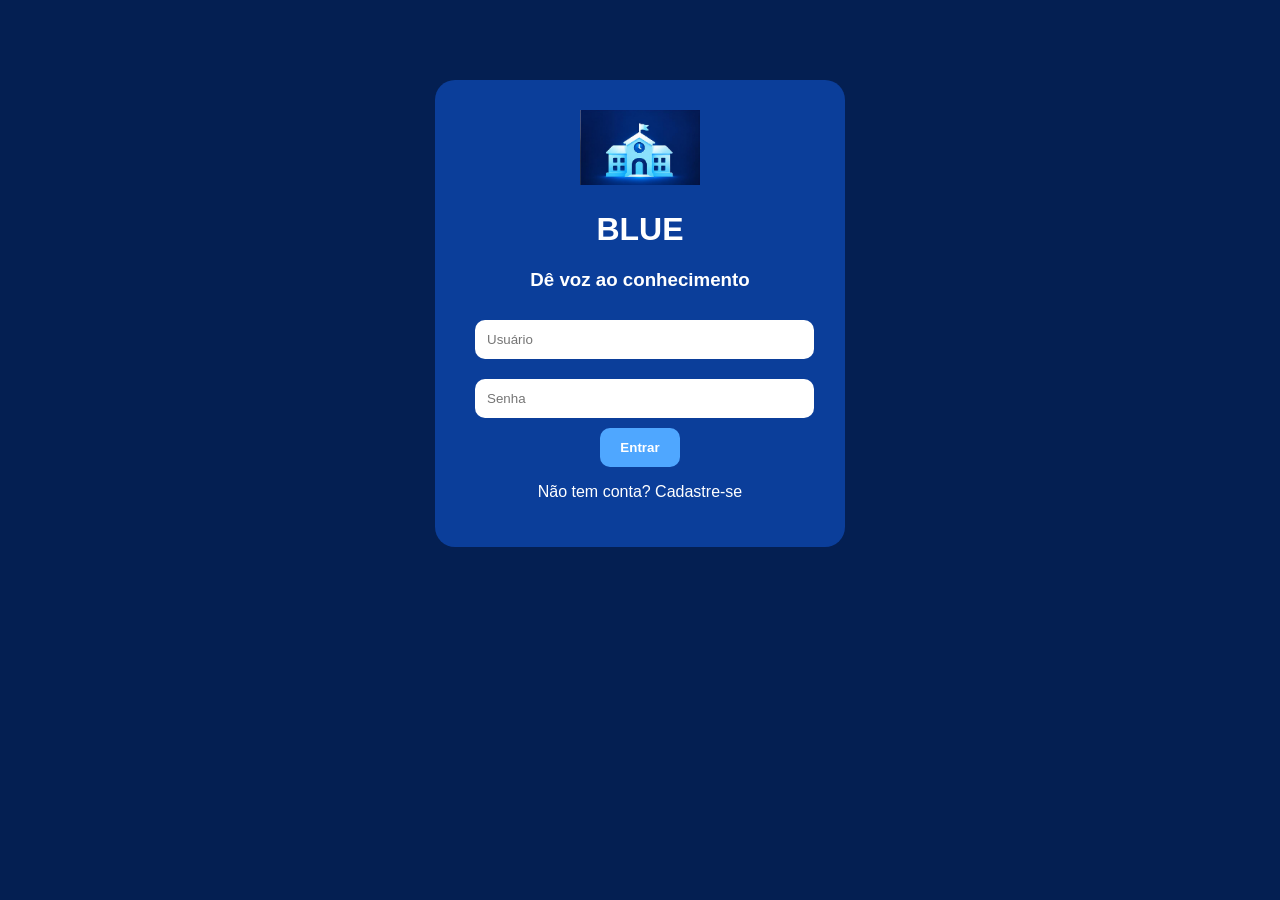
==== index.html @ 774cb509 "Update index.html" ====
<!DOCTYPE html>
<html lang="pt-br">
<head>
<meta charset="UTF-8">
<meta name="viewport" content="width=device-width, initial-scale=1.0">
<title>BLUE</title>

<link rel="stylesheet" href="style.css">
</head>

<body>

<div class="login-container">

<img src="assets/escola.png" class="logo">

<h1>BLUE</h1>
<h3>Dê voz ao conhecimento</h3>

<input type="text" id="usuario" placeholder="Usuário">

<input type="password" id="senha" placeholder="Senha">

<button onclick="login()">Entrar</button>

<p onclick="cadastro()" class="cadastro">
Não tem conta? Cadastre-se
</p>

</div>

<script src="script.js"></script>

</body>
</html>
---- style.css ----
body{
margin:0;
font-family:Arial;
background:#041f52;
color:white;
}

.login-container{
width:350px;
margin:auto;
margin-top:80px;
padding:30px;
background:#0b3e9a;
border-radius:20px;
text-align:center;
}

.logo{
width:120px;
}

input{
width:90%;
padding:12px;
margin:10px;
border:none;
border-radius:10px;
}

button{
padding:12px 20px;
border:none;
border-radius:10px;
cursor:pointer;
background:#4fa7ff;
color:white;
font-weight:bold;
}

header{
display:flex;
justify-content:space-between;
padding:20px;
background:#0b3e9a;
}

.cards{
display:grid;
grid-template-columns:repeat(auto-fit,minmax(250px,1fr));
gap:20px;
padding:20px;
}

.card{
background:#0b3e9a;
padding:20px;
border-radius:15px;
}

textarea{
width:95%;
height:200px;
margin:20px;
padding:10px;
}

#resultado{
margin:20px;
padding:20px;
background:#0b3e9a;
border-radius:15px;
}
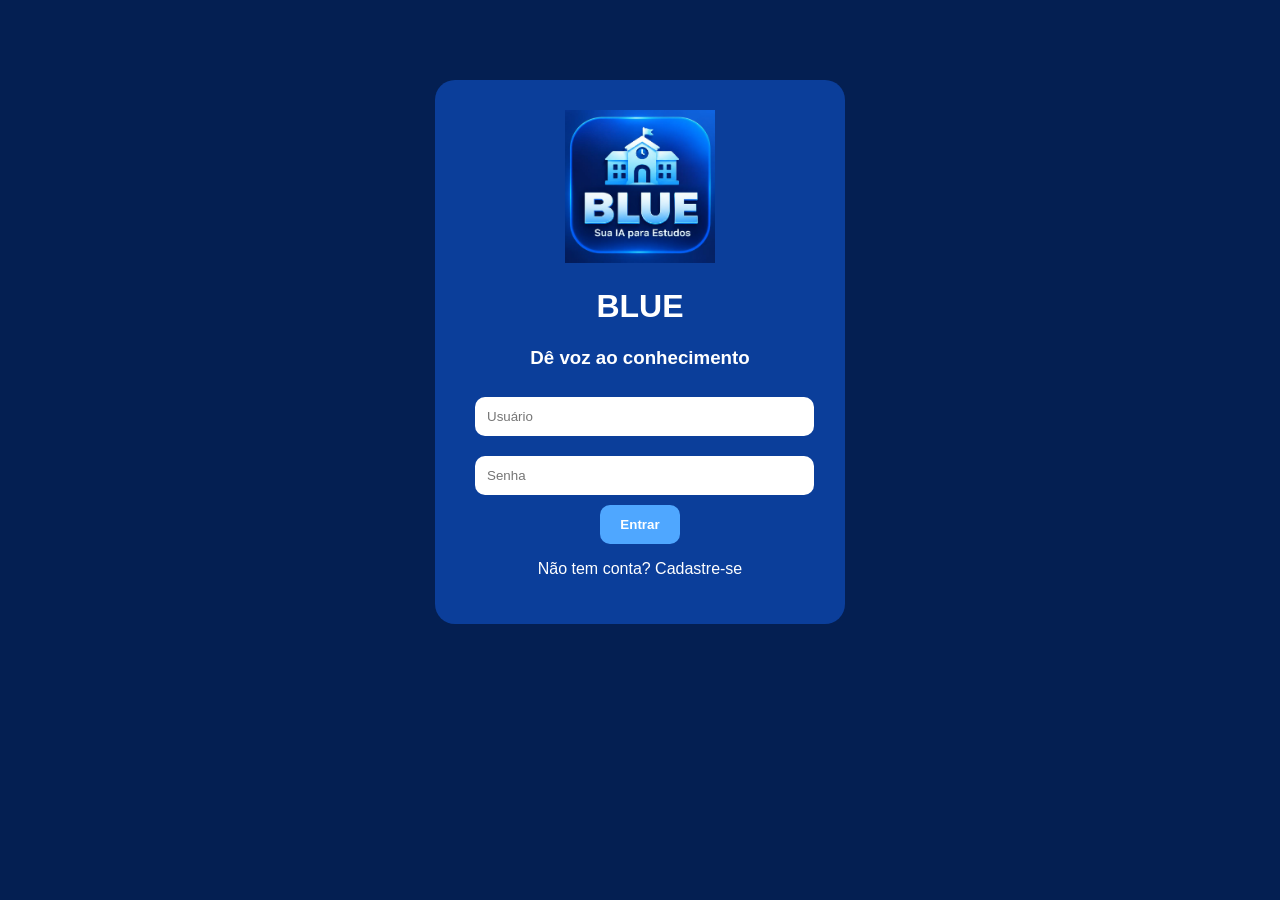
==== commit 3a83bcdb: "Update index.html" ====
--- a/index.html
+++ b/index.html
@@ -12,8 +12,8 @@
 
 <div class="login-container">
 
-<img src="assets/escola.png" class="logo">
-
+<img src="assets/logo_blue.png" width="150">
+  
 <h1>BLUE</h1>
 <h3>Dê voz ao conhecimento</h3>
 
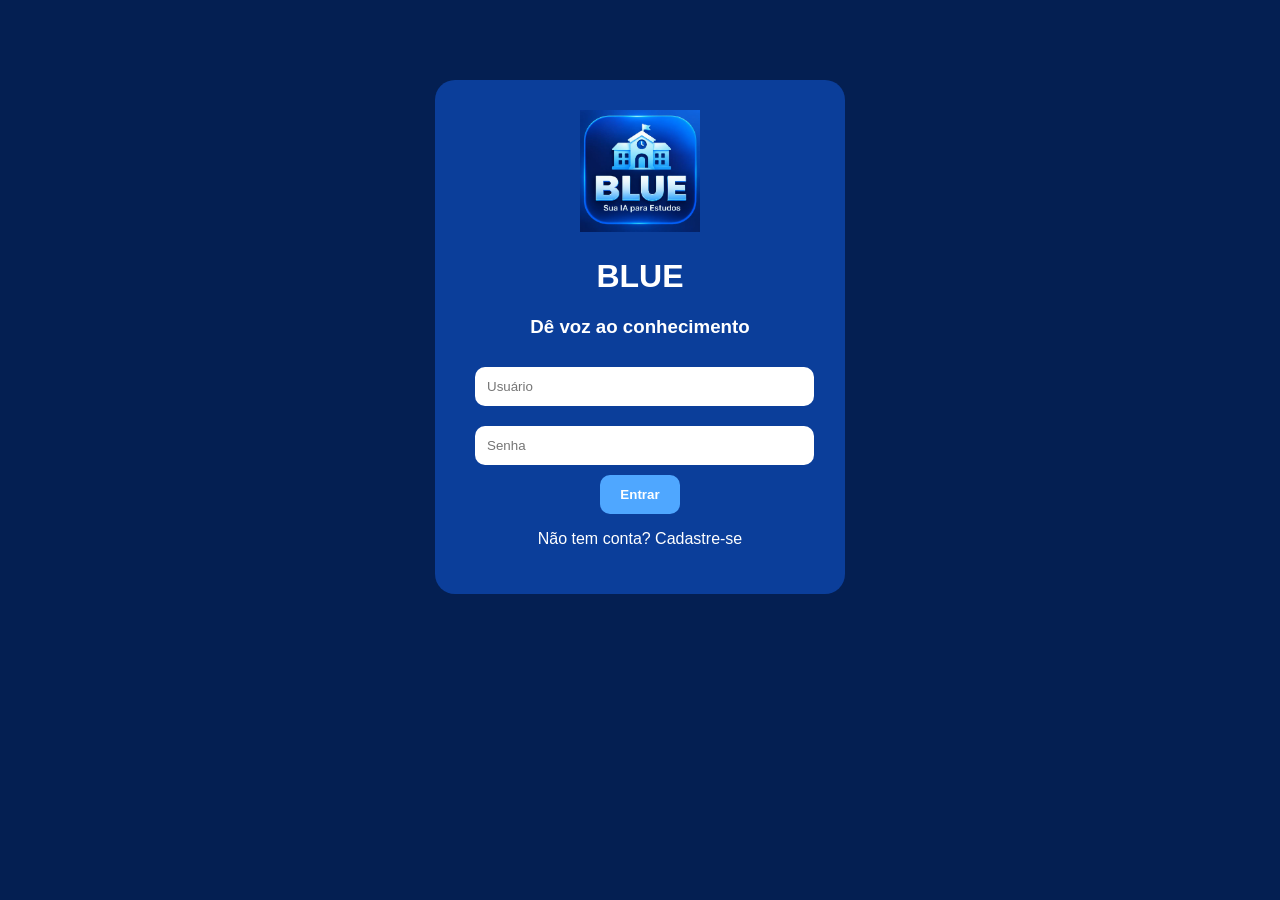
==== commit c6bc2bdc: "Update index.html" ====
--- a/index.html
+++ b/index.html
@@ -12,7 +12,7 @@
 
 <div class="login-container">
 
-<img src="assets/logo_blue.png" width="150">
+<img src="assets/logo_blue.png" width="120">
   
 <h1>BLUE</h1>
 <h3>Dê voz ao conhecimento</h3>
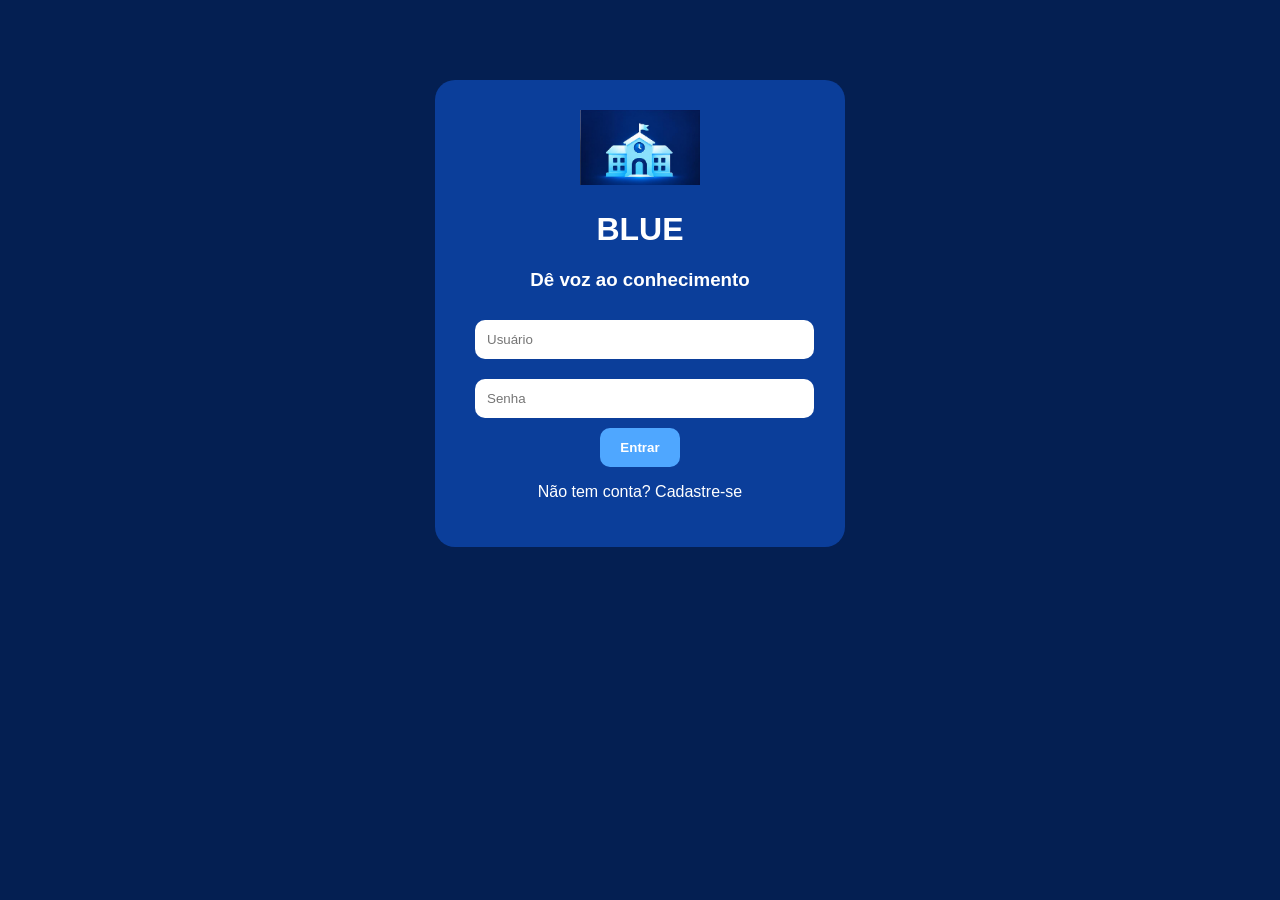
==== commit 1f5ca48f: "Update index.html" ====
--- a/index.html
+++ b/index.html
@@ -12,7 +12,7 @@
 
 <div class="login-container">
 
-<img src="assets/logo_blue.png" width="120">
+<img src="assets/escola.png" width="120">
   
 <h1>BLUE</h1>
 <h3>Dê voz ao conhecimento</h3>
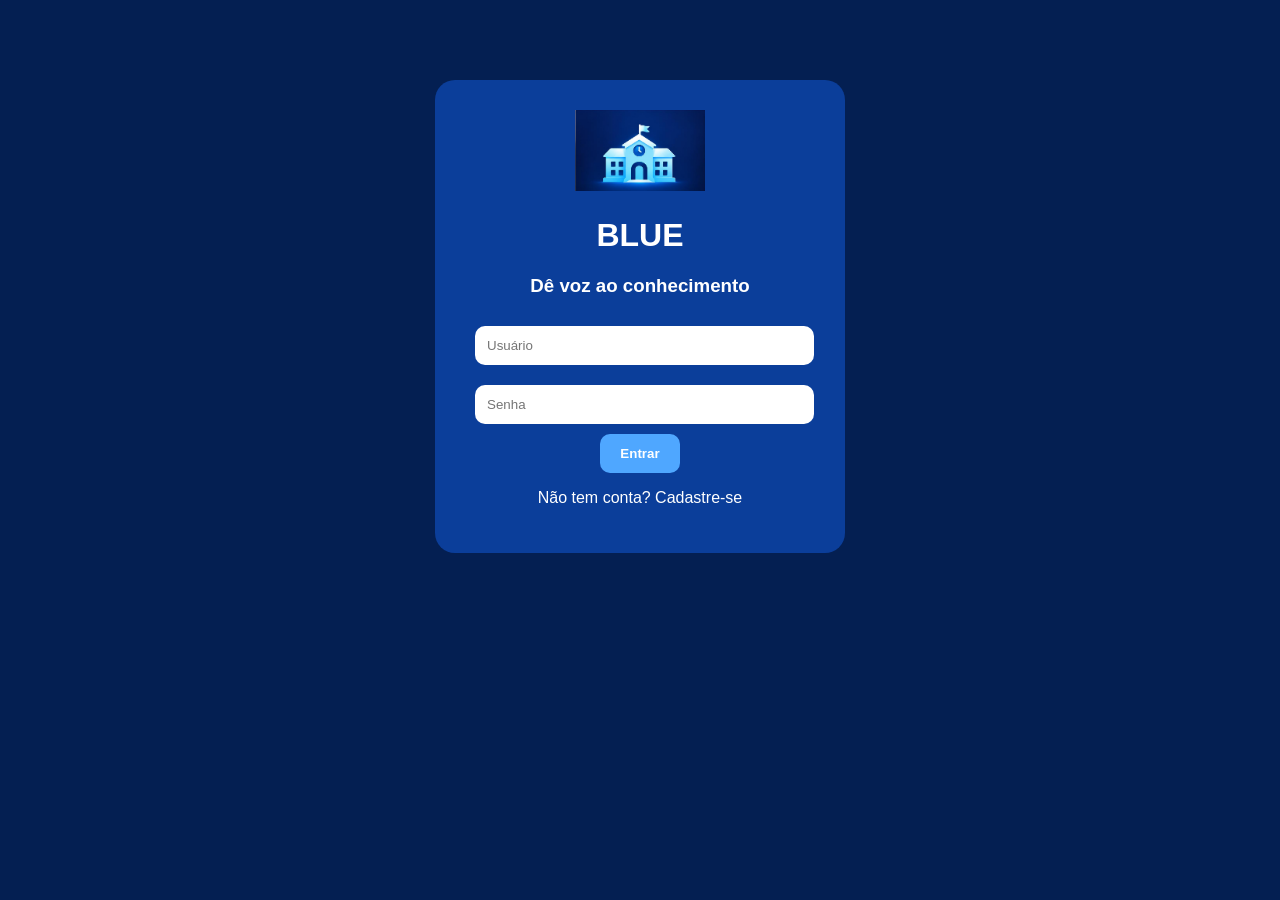
==== commit d87830cb: "Update index.html" ====
--- a/index.html
+++ b/index.html
@@ -12,7 +12,7 @@
 
 <div class="login-container">
 
-<img src="assets/escola.png" width="120">
+<img src="assets/escola.png" width="130">
   
 <h1>BLUE</h1>
 <h3>Dê voz ao conhecimento</h3>
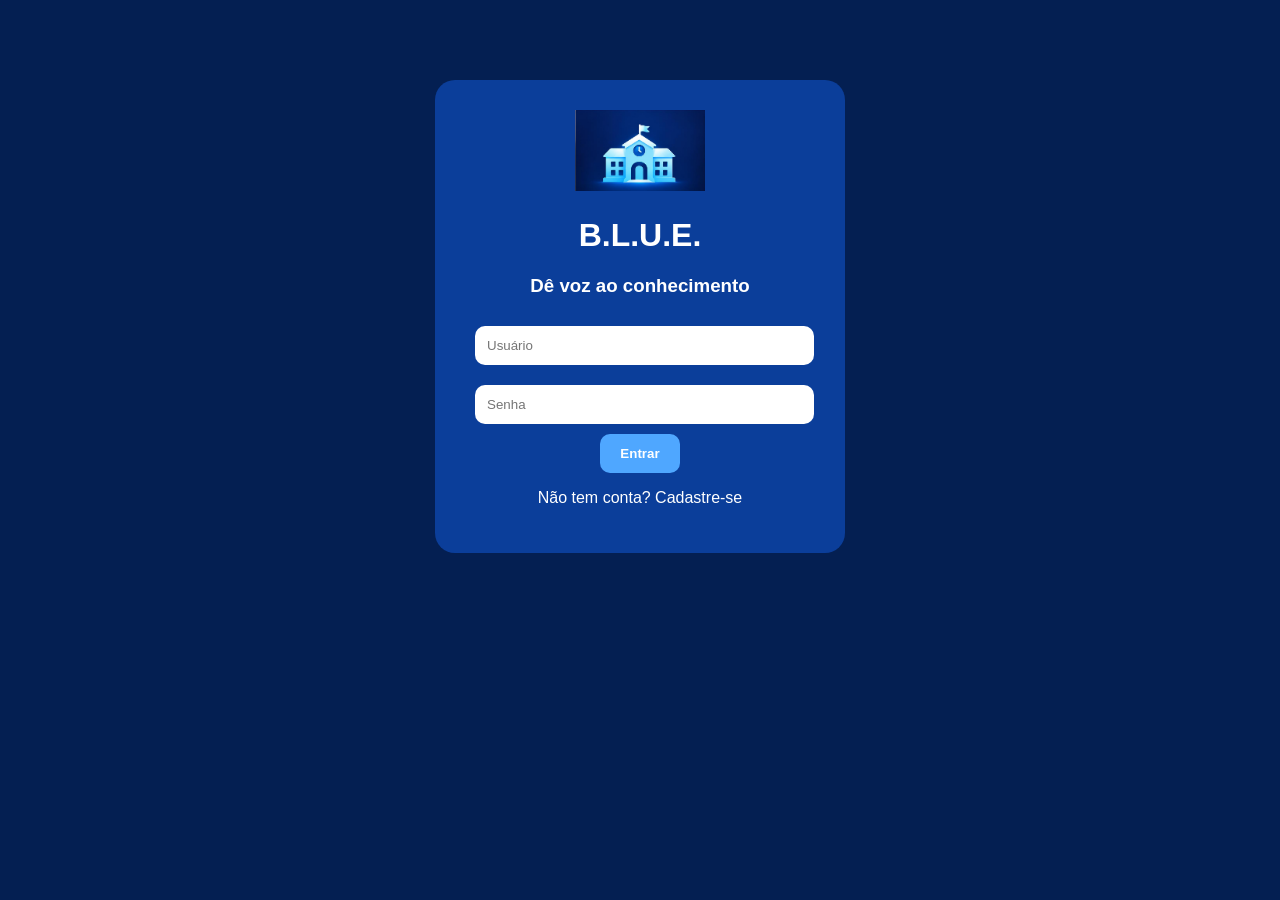
==== commit 44f6f79f: "Update index.html" ====
--- a/index.html
+++ b/index.html
@@ -14,7 +14,7 @@
 
 <img src="assets/escola.png" width="130">
   
-<h1>BLUE</h1>
+<h1>B.L.U.E.</h1>
 <h3>Dê voz ao conhecimento</h3>
 
 <input type="text" id="usuario" placeholder="Usuário">
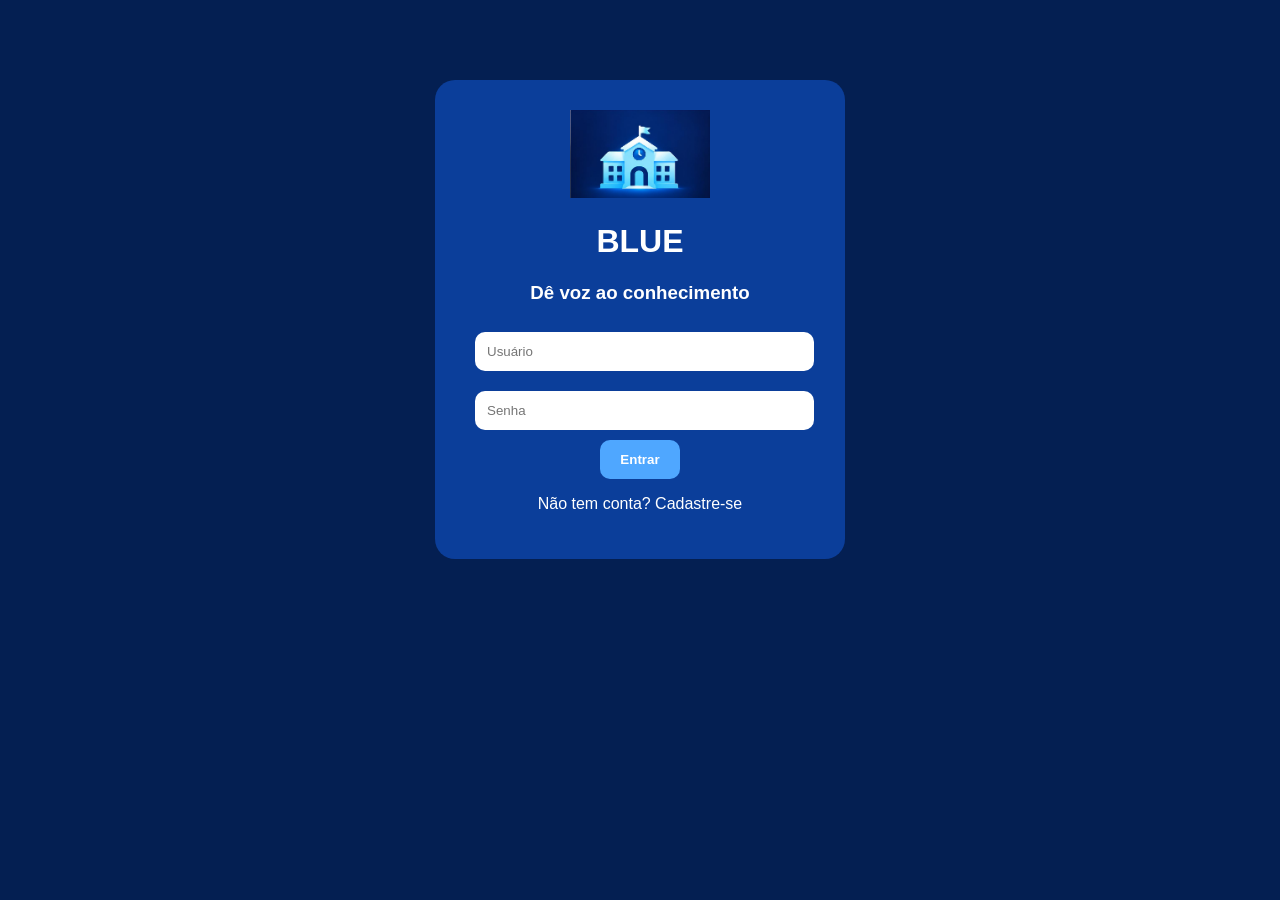
==== commit 7972a08c: "Update index.html" ====
--- a/index.html
+++ b/index.html
@@ -12,9 +12,9 @@
 
 <div class="login-container">
 
-<img src="assets/escola.png" width="130">
+<img src="assets/escola.png" width="140">
   
-<h1>B.L.U.E.</h1>
+<h1>BLUE</h1>
 <h3>Dê voz ao conhecimento</h3>
 
 <input type="text" id="usuario" placeholder="Usuário">
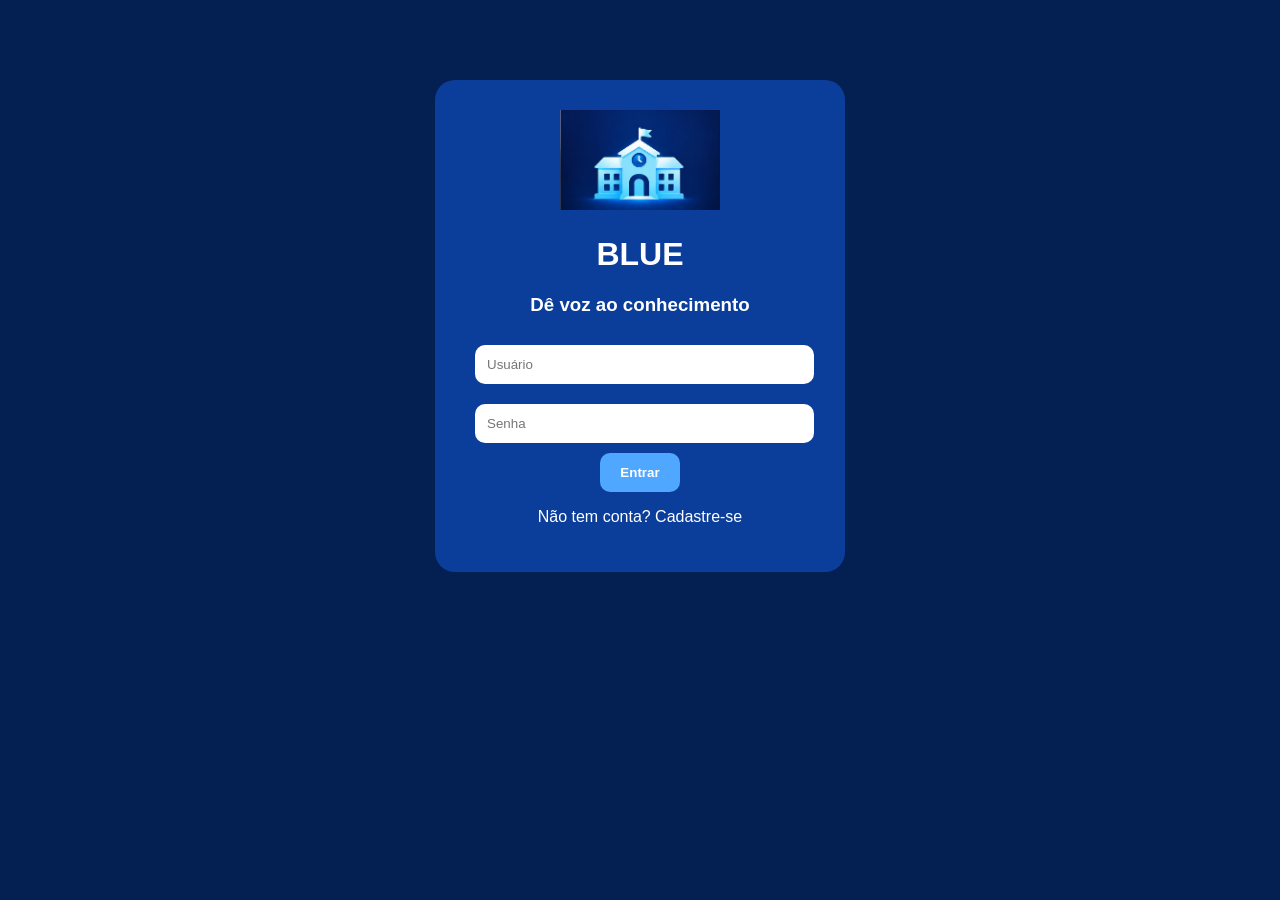
==== commit 09596daf: "Update index.html" ====
--- a/index.html
+++ b/index.html
@@ -12,7 +12,7 @@
 
 <div class="login-container">
 
-<img src="assets/escola.png" width="140">
+<img src="assets/escola.png" width="160">
   
 <h1>BLUE</h1>
 <h3>Dê voz ao conhecimento</h3>
